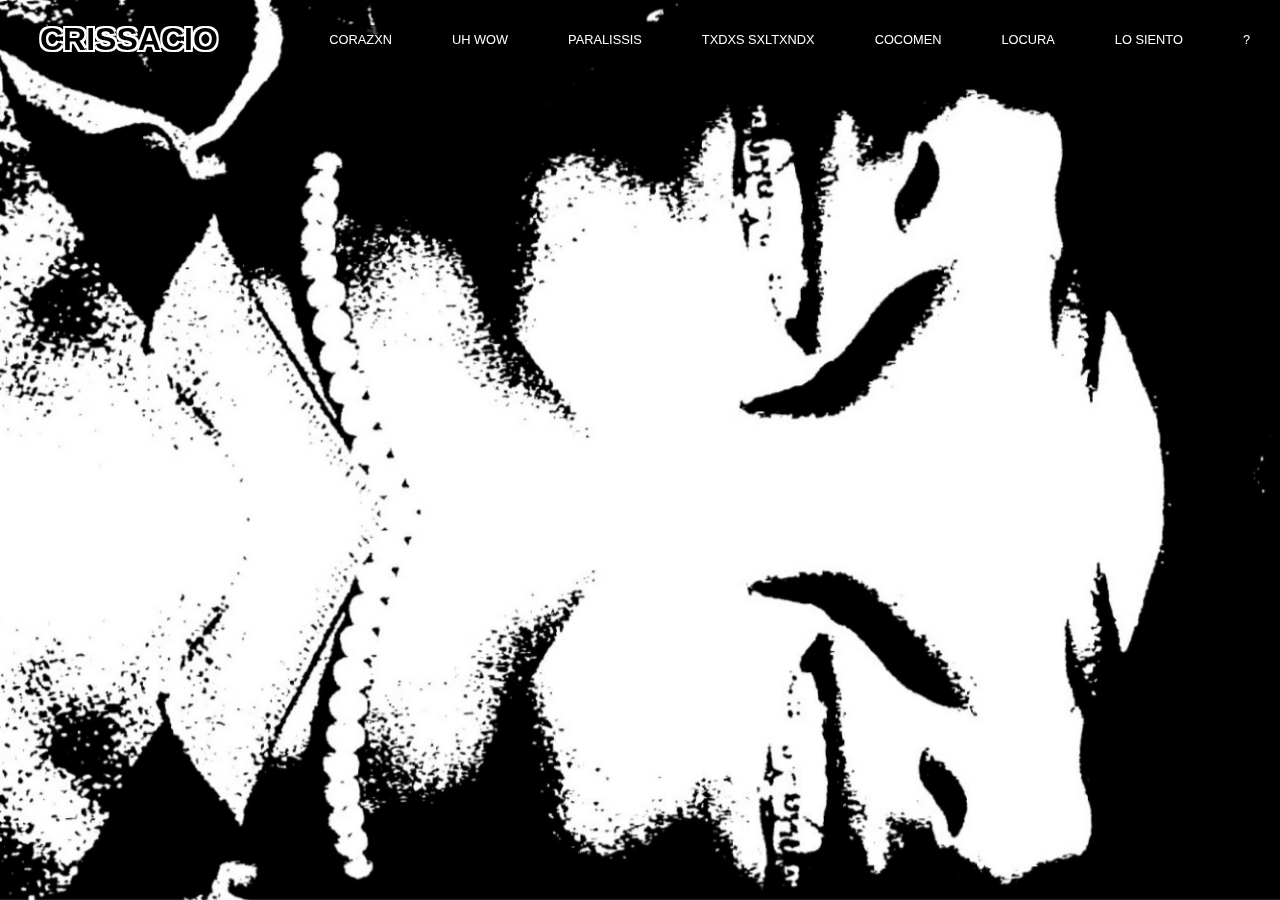
==== pages/cancion8.html @ 9ce32fb5 "Crissacio - v1.0" ====
<!DOCTYPE html>
<html lang="es">
<head>
    <meta charset="UTF-8">
    <meta name="viewport" content="width=device-width, initial-scale=1.0">
    <title>CRISSACIO</title>
    <link rel="icon" href="../img/logo.jpg" type="image/jpg">
    <link rel="stylesheet" href="https://cdn.jsdelivr.net/npm/bootstrap@5.3.3/dist/css/bootstrap.min.css" rel="stylesheet" integrity="sha384-QWTKZyjpPEjISv5WaRU9OFeRpok6YctnYmDr5pNlyT2bRjXh0JMhjY6hW+ALEwIH" crossorigin="anonymous">
    <link rel="stylesheet" href="../styles-page.css">
</head>
<body>
    <!-- Envolvemos el <h1> con una etiqueta <a> para hacer clic en el título -->
    <a class="logo-index" href="../index.html">
        <h1>CRISSACIO</h1>
    </a>
    <nav class="song-bar">
        <ul class="name-song">
            <li class="name-pick"><a href="corazxn.html" title="CORAZXN">CORAZXN</a></li>
            <li class="name-pick"><a href="uhwow.html" title="UH WOW">UH WOW</a></li>
            <li class="name-pick"><a href="paralissis.html" title="PARALISSIS">PARALISSIS</a></li>
            <li class="name-pick"><a href="txdxsxltxndx.html" title="TXDXS SXLTXNDX">TXDXS SXLTXNDX</a></li>
            <li class="name-pick"><a href="cocomen.html" title="COCOMEN">COCOMEN</a></li>
            <li class="name-pick"><a href="locura.html" title="LOCURA">LOCURA</a></li>
            <li class="name-pick"><a href="losiento.html" title="LO SIENTO">LO SIENTO</a></li>
            <li class="name-pick"><a href="cancion8.html" title="?">?</a></li>
        </ul>
    </nav>

    <img class="backgroundimage" src="../img/img1.png" alt="Imagen de fondo de la página">
    <!-- Iframe de música, visible solo en el index -->
    <section class="music-player">
        <iframe src="https://www.youtube.com/embed/dQw4w9WgXcQ" frameborder="0" allowfullscreen></iframe>
    </section>

</body>
</html>
---- styles-page.css ----
/* Estilos generales para la página cancion8 */
body {
    margin: 0;
    padding: 0;
    font-family: Arial, sans-serif;
    text-align: center;
    background-size: cover;
    background-position: center;
    background-repeat: no-repeat;

    /* Usamos flexbox para centrar los elementos */
    display: flex;
    flex-direction: column;
    justify-content: flex-start; /* Alineación en la parte superior */
    align-items: center;
    height: 100vh; /* Ocupa toda la altura de la pantalla */
}

/* Imagen de fondo */
.backgroundimage {
    position: fixed;
    top: 0;
    left: 0;
    width: 100%;
    height: 100vh;
    object-fit: cover;
    z-index: -1;
}

/* Estilos para el título principal en la página cancion8 (en la esquina superior izquierda) */
h1 {
    font-size: 2rem; /* Tamaño reducido para la página secundaria */
    font-weight: bold;
    text-align: left; /* Alineamos el texto a la izquierda */
    color: black;
    position: absolute; /* Posicionamos el título en la esquina */
    top: 20px; /* Distancia desde la parte superior */
    left: 20px; /* Distancia desde la parte izquierda */
    padding: 0 20px; /* Agregamos un pequeño padding para mayor espacio si es necesario */

    /* Simulación de borde alrededor del texto */
    text-shadow: 
        2px 2px 0px white,   
        -2px -2px 0px white, 
        2px -2px 0px white,  
        -2px 2px 0px white;  
}

/* Logo que hace clic en el título */
.logo-index {
    text-decoration: none;
}

/* Barra de navegación */
.song-bar {
    width: 100%;
    display: flex;
    justify-content: center;
    padding: 10px 0;
    position: relative;
    top: 15px;
    z-index: 1; /* Aseguramos que el navbar esté por encima */
}
/* Estilos para la lista dentro del nav */
.name-song {
    list-style: none;
    padding: 0;
    margin: 0;
    display: flex; /* Usa flexbox para organizar los botones horizontalmente */
    gap: 20px;
    justify-content: flex-start; /* Alinea los botones a la izquierda */
    position: absolute; /* Para posicionarlo en la esquina */
    top: 10px;
    right: 10px;
}

/* Estilos para los elementos de la lista */
.name-pick a {
    display: inline-block;
    text-decoration: none;
    color: white;
    font-size: 0.8rem;
    padding: 5px 20px;
    background-color: rgba(0, 0, 0, 0.7);
    border-radius: 5px;
    transition: 0.3s;
}

.name-pick a:hover {
    background-color: rgba(0, 0, 0, 1);
    color: white;
    border-radius: 5px;
}

/* Estilos para el reproductor de música */
.music-player {
    margin-top: 75px; /* Agregamos un margen superior para separarlo del navbar */
    width: 80%; /* Ajustamos el ancho */
    max-width: 1000px; /* Máximo ancho */
    display: flex;
    justify-content: center; /* Centra el iframe horizontalmente */
    position: relative; /* Para evitar que se superponga con el navbar */
}

/* Estilo para el iframe */
.music-player iframe {
    width: 100%;
    height: 80vh; /* Aumenta la altura para que ocupe más espacio verticalmente */
    max-width: 100%; /* Asegura que no se pase del ancho del contenedor */
    border: none; /* Remueve el borde */
    position: relative;
    z-index: 0; /* Lo coloca por debajo del navbar */
}

/* Responsive: cuando la pantalla es pequeña */
@media (max-width: 768px) {
    h1 {
        font-size: 1.5rem;
    }

    .name-song {
        flex-direction: column;
        align-items: center;
    }

    .music-player iframe {
        width: 100%;
        max-width: 100%;
    }
}
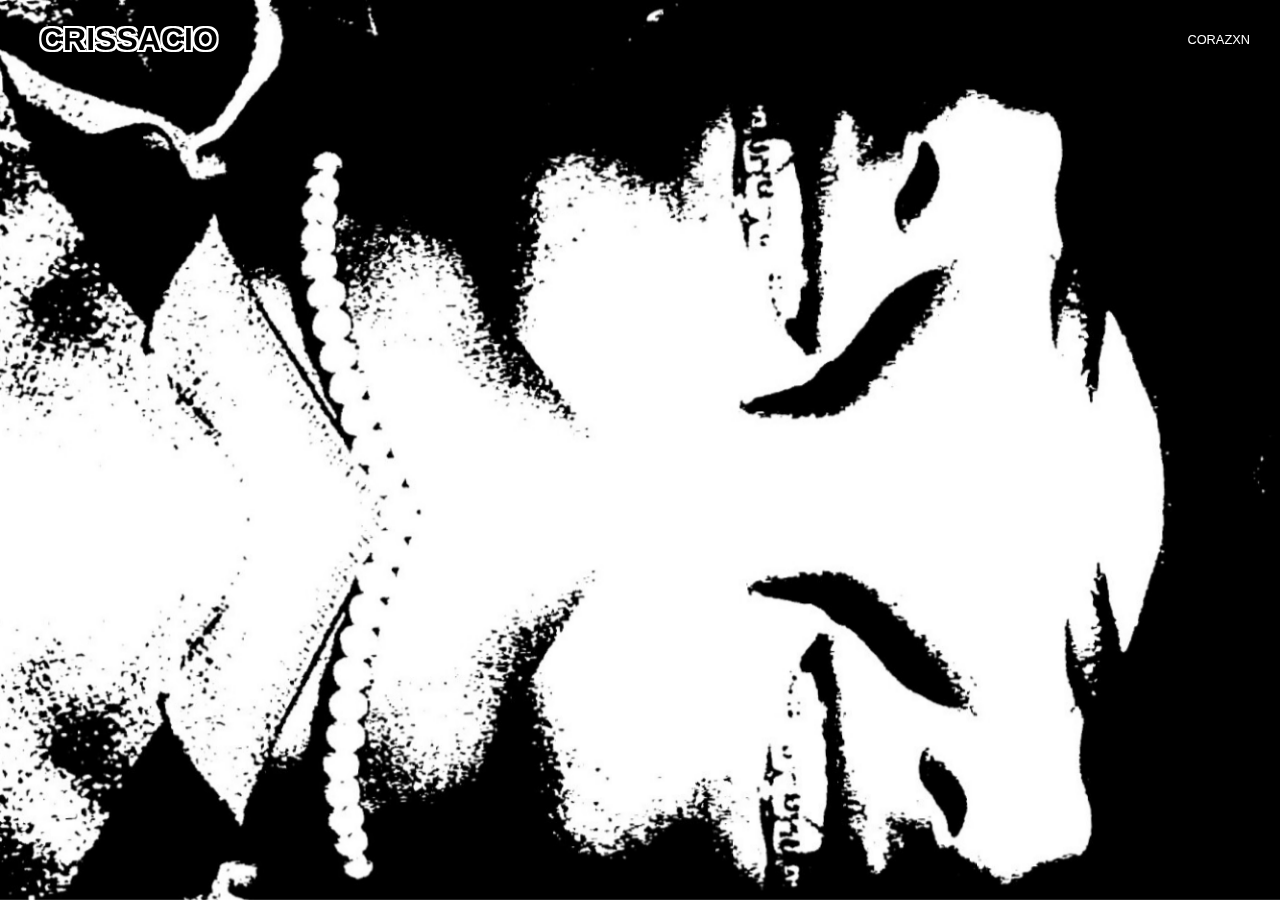
==== commit abe21a44: "Mejorando" ====
--- a/pages/cancion8.html
+++ b/pages/cancion8.html
@@ -16,21 +16,57 @@
     <nav class="song-bar">
         <ul class="name-song">
             <li class="name-pick"><a href="corazxn.html" title="CORAZXN">CORAZXN</a></li>
-            <li class="name-pick"><a href="uhwow.html" title="UH WOW">UH WOW</a></li>
-            <li class="name-pick"><a href="paralissis.html" title="PARALISSIS">PARALISSIS</a></li>
-            <li class="name-pick"><a href="txdxsxltxndx.html" title="TXDXS SXLTXNDX">TXDXS SXLTXNDX</a></li>
-            <li class="name-pick"><a href="cocomen.html" title="COCOMEN">COCOMEN</a></li>
-            <li class="name-pick"><a href="locura.html" title="LOCURA">LOCURA</a></li>
-            <li class="name-pick"><a href="losiento.html" title="LO SIENTO">LO SIENTO</a></li>
-            <li class="name-pick"><a href="cancion8.html" title="?">?</a></li>
+
         </ul>
     </nav>
 
+    <!-- Overlay para oscurecer el fondo (inicialmente oculto) -->
+    <div class="overlay" id="overlay"></div>
+
+    <!-- Imagen de fondo -->
     <img class="backgroundimage" src="../img/img1.png" alt="Imagen de fondo de la página">
+
     <!-- Iframe de música, visible solo en el index -->
     <section class="music-player">
-        <iframe src="https://www.youtube.com/embed/dQw4w9WgXcQ" frameborder="0" allowfullscreen></iframe>
+        <iframe id="musicIframe" src="https://www.youtube.com/embed/dQw4w9cQ" frameborder="0" allowfullscreen></iframe>
     </section>
 
+    <script>
+        // Crear una variable para el iframe y el overlay
+        const iframe = document.getElementById('musicIframe');
+        const overlay = document.getElementById('overlay');
+
+        // Función para controlar el estado de reproducción del video
+        function onPlayerStateChange(event) {
+            if (event.data == YT.PlayerState.PLAYING) {
+                // Cuando empieza la reproducción del video, mostramos el overlay
+                overlay.style.display = 'block';  // Aseguramos que el overlay se muestre
+                setTimeout(() => {
+                    overlay.style.opacity = '1';  // Aparece suavemente
+                }, 50); // Un pequeño delay para que se vea la transición
+            } else {
+                // Cuando el video no está reproduciéndose, ocultamos el overlay
+                overlay.style.opacity = '0';  // Ocultamos suavemente
+                setTimeout(() => {
+                    overlay.style.display = 'none'; // Ocultamos el overlay después de la transición
+                }, 500); // Debe coincidir con la duración de la transición
+            }
+        }
+
+        // Esta función inicializa el reproductor de YouTube y conecta los eventos
+        function onYouTubeIframeAPIReady() {
+            new YT.Player('musicIframe', {
+                events: {
+                    'onStateChange': onPlayerStateChange
+                }
+            });
+        }
+
+        // Cargar la API de YouTube
+        var tag = document.createElement('script');
+        tag.src = "https://www.youtube.com/iframe_api";
+        var firstScriptTag = document.getElementsByTagName('script')[0];
+        firstScriptTag.parentNode.insertBefore(tag, firstScriptTag);
+    </script>
 </body>
 </html>
--- a/styles-page.css
+++ b/styles-page.css
@@ -1,4 +1,4 @@
-/* Estilos generales para la página cancion8 */
+/* Estilos generales para la página */
 body {
     margin: 0;
     padding: 0;
@@ -8,12 +8,11 @@
     background-position: center;
     background-repeat: no-repeat;
 
-    /* Usamos flexbox para centrar los elementos */
     display: flex;
     flex-direction: column;
-    justify-content: flex-start; /* Alineación en la parte superior */
+    justify-content: flex-start;
     align-items: center;
-    height: 100vh; /* Ocupa toda la altura de la pantalla */
+    height: 100vh;
 }
 
 /* Imagen de fondo */
@@ -27,26 +26,37 @@
     z-index: -1;
 }
 
-/* Estilos para el título principal en la página cancion8 (en la esquina superior izquierda) */
-h1 {
-    font-size: 2rem; /* Tamaño reducido para la página secundaria */
-    font-weight: bold;
-    text-align: left; /* Alineamos el texto a la izquierda */
-    color: black;
-    position: absolute; /* Posicionamos el título en la esquina */
-    top: 20px; /* Distancia desde la parte superior */
-    left: 20px; /* Distancia desde la parte izquierda */
-    padding: 0 20px; /* Agregamos un pequeño padding para mayor espacio si es necesario */
-
-    /* Simulación de borde alrededor del texto */
-    text-shadow: 
-        2px 2px 0px white,   
-        -2px -2px 0px white, 
-        2px -2px 0px white,  
-        -2px 2px 0px white;  
+/* Overlay para oscurecer el fondo */
+.overlay {
+    position: fixed;
+    top: 0;
+    left: 0;
+    width: 100%;
+    height: 100%;
+    background-color: rgba(0, 0, 0, 0.7); /* Fondo oscuro */
+    opacity: 0; /* Inicialmente invisible */
+    display: none; /* Lo ocultamos inicialmente */
+    z-index: 0; /* Aseguramos que esté debajo del iframe */
+    transition: opacity 0.5s ease-in-out; /* Agregamos transición para suavizar la opacidad */
 }
 
-/* Logo que hace clic en el título */
+/* Estilos para el título principal */
+h1 {
+    font-size: 2rem;
+    font-weight: bold;
+    text-align: left;
+    color: black;
+    position: absolute;
+    top: 20px;
+    left: 20px;
+    padding: 0 20px;
+    text-shadow: 
+        2px 2px 0px white,
+        -2px -2px 0px white,
+        2px -2px 0px white,
+        -2px 2px 0px white;
+}
+
 .logo-index {
     text-decoration: none;
 }
@@ -59,22 +69,23 @@
     padding: 10px 0;
     position: relative;
     top: 15px;
-    z-index: 1; /* Aseguramos que el navbar esté por encima */
+    z-index: 1;
 }
-/* Estilos para la lista dentro del nav */
+
+/* Lista dentro del nav */
 .name-song {
     list-style: none;
     padding: 0;
     margin: 0;
-    display: flex; /* Usa flexbox para organizar los botones horizontalmente */
+    display: flex;
     gap: 20px;
-    justify-content: flex-start; /* Alinea los botones a la izquierda */
-    position: absolute; /* Para posicionarlo en la esquina */
+    justify-content: flex-start;
+    position: absolute;
     top: 10px;
     right: 10px;
 }
 
-/* Estilos para los elementos de la lista */
+/* Estilos para los enlaces dentro del nav */
 .name-pick a {
     display: inline-block;
     text-decoration: none;
@@ -94,33 +105,45 @@
 
 /* Estilos para el reproductor de música */
 .music-player {
-    margin-top: 75px; /* Agregamos un margen superior para separarlo del navbar */
-    width: 80%; /* Ajustamos el ancho */
-    max-width: 1000px; /* Máximo ancho */
+    margin-top: 75px;
+    width: 80%;
+    max-width: 1000px;
     display: flex;
-    justify-content: center; /* Centra el iframe horizontalmente */
-    position: relative; /* Para evitar que se superponga con el navbar */
+    justify-content: center;
+    position: relative;
 }
 
 /* Estilo para el iframe */
 .music-player iframe {
     width: 100%;
-    height: 80vh; /* Aumenta la altura para que ocupe más espacio verticalmente */
-    max-width: 100%; /* Asegura que no se pase del ancho del contenedor */
-    border: none; /* Remueve el borde */
+    height: 472px;
+    max-width: 840px;
+    border: none;
     position: relative;
-    z-index: 0; /* Lo coloca por debajo del navbar */
+    z-index: 1;
+    display: block;
+    object-fit: cover; /* Esto asegura que el video se ajuste sin bordes */
 }
 
-/* Responsive: cuando la pantalla es pequeña */
-@media (max-width: 768px) {
-    h1 {
-        font-size: 1.5rem;
+/* Ajustes para pantallas pequeñas */
+@media (max-width: 1150px) {
+    .song-bar {
+        flex-wrap: wrap;
+        justify-content: center;
+        padding-top: 50px;
     }
 
     .name-song {
-        flex-direction: column;
-        align-items: center;
+        position: static;
+        width: 100%;
+        justify-content: center;
+        gap: 10px;
+    }
+
+    h1 {
+        position: relative;
+        width: 100%;
+        text-align: center;
     }
 
     .music-player iframe {
@@ -128,3 +151,31 @@
         max-width: 100%;
     }
 }
+/* Ajustes para pantallas pequeñas */
+@media (max-width:875px) {
+    .song-bar {
+        flex-wrap: wrap;
+        justify-content: center;
+        padding-top: 10px;
+    }
+
+    .name-song {
+        position: static;
+        width: 100%;
+        justify-content: center;
+        gap: 10px;
+        flex-wrap: wrap;
+    }
+
+    h1 {
+        position: relative;
+        width: 100%;
+        text-align: center;
+    }
+
+    .music-player iframe {
+        width: fit-content;
+        max-width: 200%;
+        height: fit-content;
+    }
+}
